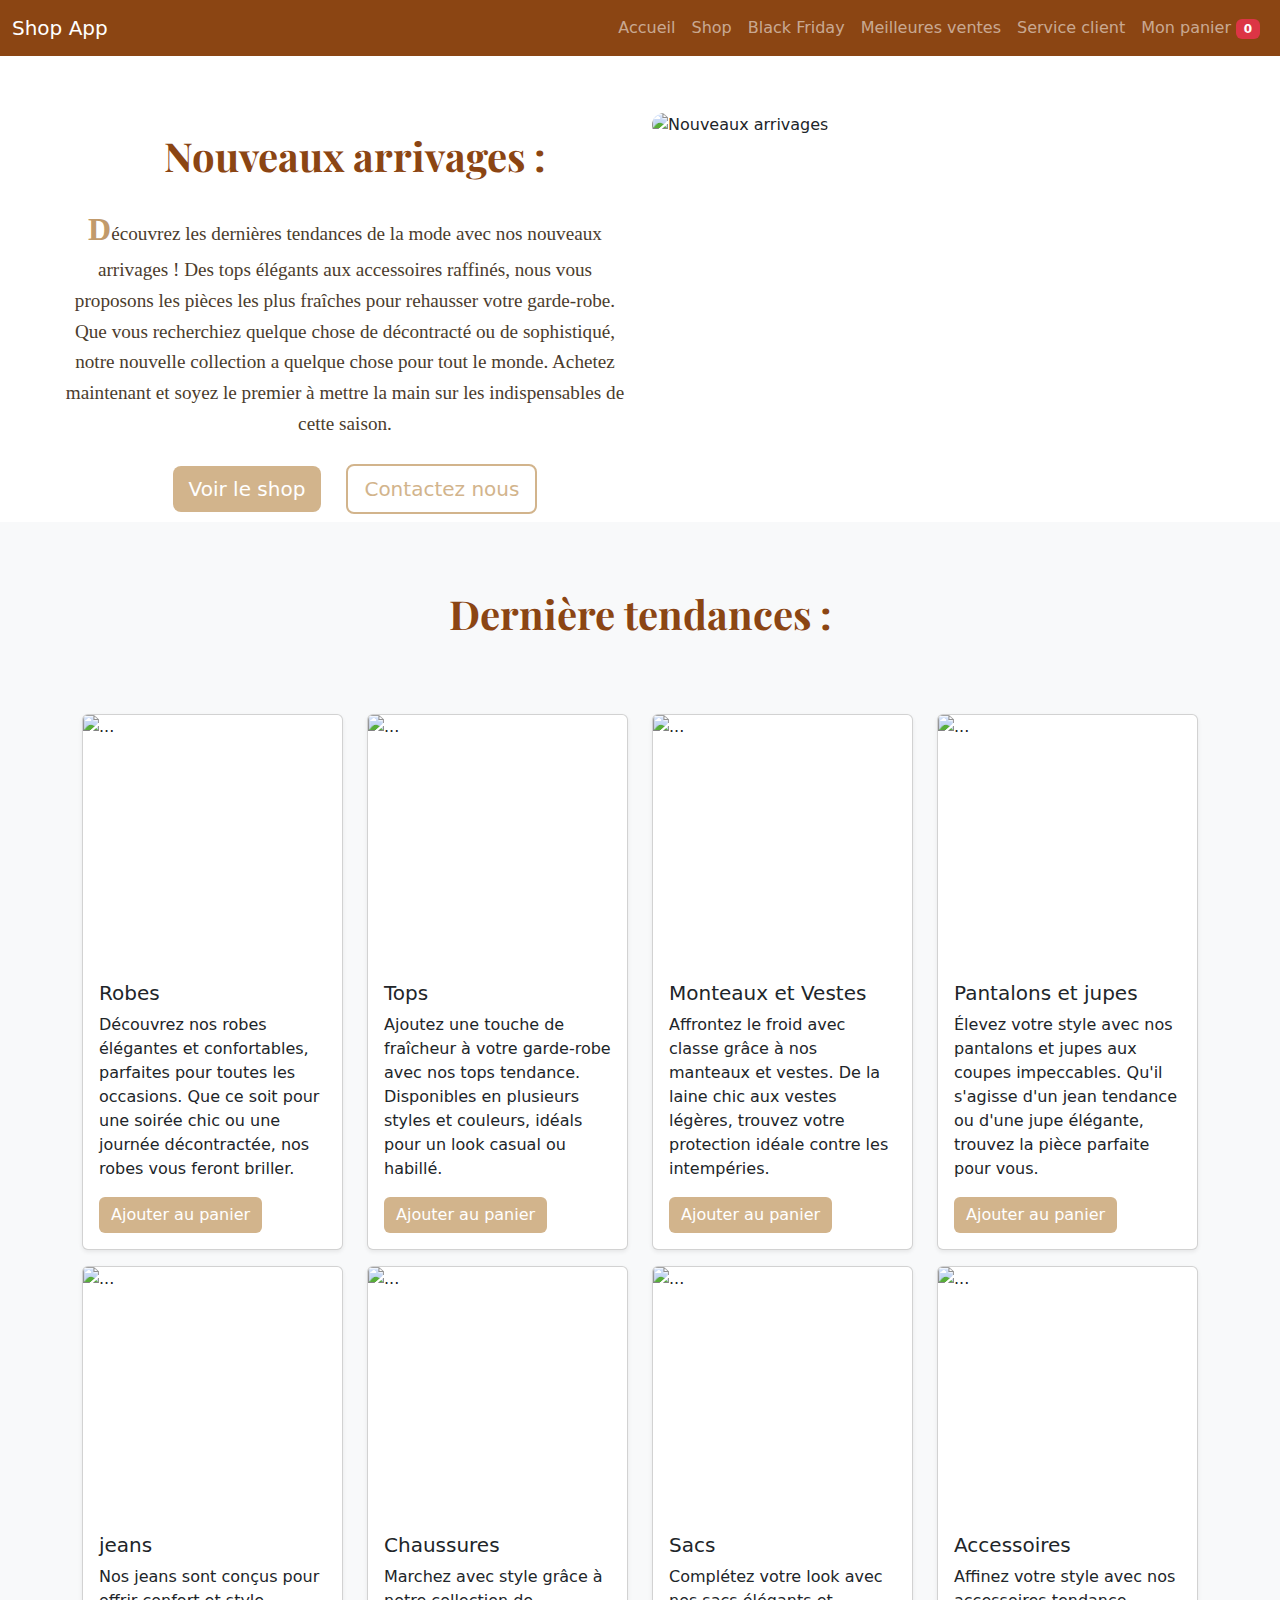
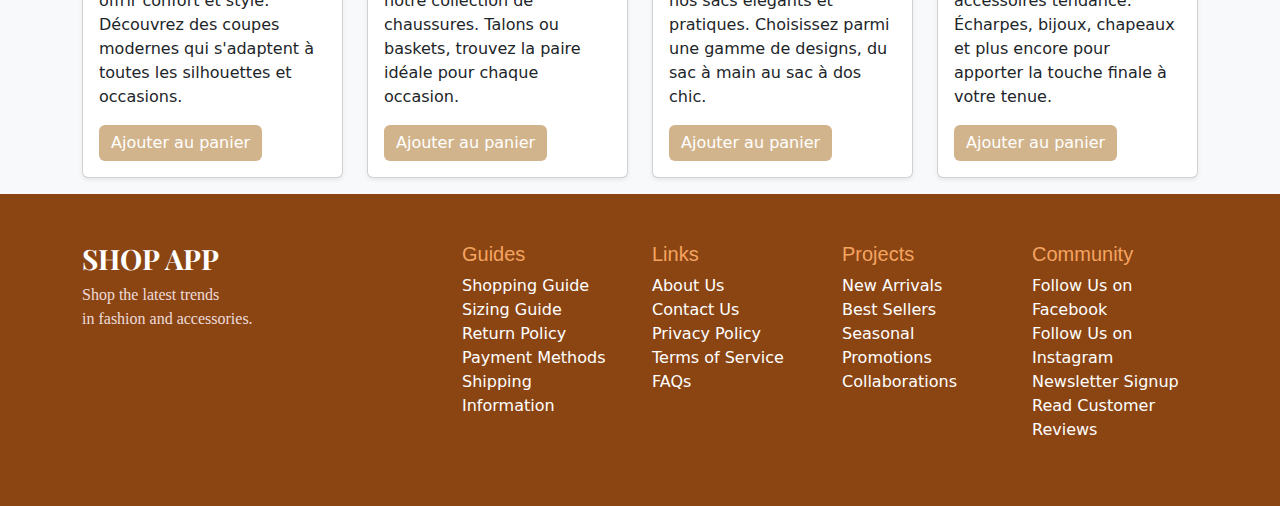
==== webproject/index.html @ 7cdb0246 "index.html" ====
<!DOCTYPE html>
<html lang="en">
<head>
    <meta charset="UTF-8">
    
    <meta http-equiv="X-UA-Compatible" content="IE-edge">
    <!-- Ensures the page is rendered in the highest mode of compatibility available in Internet Explorer -->
    <meta name="viewport" content="width=device-width, initial-scale=1.0">
    <title>Bootstrap</title>
    <link rel="stylesheet" href="bootstrap-5.3.3-dist/css/bootstrap.min.css">
    <!-- Links the Bootstrap CSS file -->
    <link rel="stylesheet" href="styless.css">
    <link href="https://fonts.googleapis.com/css2?family=Playfair+Display:wght@700&display=swap" rel="stylesheet">
</head>
<body class="bg-white">
    <!-- Navigation Bar -->
    <nav class="navbar navbar-expand-lg  navbar-dark" style="background-color: #8B4513;">
        <div class="container-fluid">
            <a class="navbar-brand font-weight" href="#"> Shop App </a>
            <button class="navbar-toggler" type="button" data-bs-toggle="collapse" data-bs-target="#navbarScroll">
                <span class="navbar-toggler-icon"></span>
            </button>
            <div class="collapse navbar-collapse" id="navbarSupportedcontent">
                <ul class="navbar-nav ms-auto mb-2 mb-lg-0 ">
                    <li class="nav-item">
                        <a class="nav-link" href="#"> Accueil </a>
                    </li>
                    <li class="nav-item">
                        <a class="nav-link" href="#"> Shop </a>
                    </li>
                    <li class="nav-item">
                        <a class="nav-link" href="#"> Black Friday </a>
                    </li>
                    <li class="nav-item">
                        <a class="nav-link" href="#"> Meilleures ventes </a>
                    </li>
                    <li class="nav-item">
                        <a class="nav-link" href="#"> Service client </a>
                    </li>
                    <li class="nav-item">
                        <a class="nav-link" href="#"> Mon panier <span class="badge bg-danger fw-bold">0</span></a>
                    </li>
                </ul>
            </div>
        </div>
    </nav>

    <!-- Hero Section -->
    <section class="py-5">
        <div class="container">
            <div class="row mt-5">
                <div class="col-md-6 d-flex align-items-center">
                    <div>
                        <h1 class="fw-bold hero-title">Nouveaux arrivages :</h1>
                        <p class="my-4 fancy-text">
                                Découvrez les dernières tendances de la mode avec nos nouveaux arrivages ! Des tops élégants aux accessoires raffinés,
                                 nous vous proposons les pièces les plus fraîches pour rehausser votre garde-robe.
                                 Que vous recherchiez quelque chose de décontracté ou de sophistiqué, notre nouvelle collection a quelque chose pour tout le monde. 
                                Achetez maintenant et soyez le premier à mettre la main sur les indispensables de cette saison. 
                        </p>
                        <div class="button-container" >
                            <button class="btn btn-shop btn-lg">Voir le shop</button>
                            <button class="btn btn-outline-shop btn-lg">Contactez nous</button>
                        </div>
                    </div>
                </div>
                <div class="col-md-6">
                    <img src="download (2).jpeg" alt="Nouveaux arrivages" class="w-100 rounded-5">
                </div>
            </div>
        </div>
    </section>

    <!-- Product Gallery Section -->
    <section class="bg-light py-5">
        <div class="container">
            <h1 class="fw-bold section-title">Dernière tendances :</h1><br><br>
            <div class="row">
                <div class="col-md-6 col-lg-3 my-2">
                    <div class="card shadow-sm">
                        <img src="dress.jpeg" class="card-img-top" alt="...">
                        <div class="card-body">
                            <!-- Body of the card containing text and a button -->
                            <h5 class="card-title">Robes</h5>
                            <p class="card-text">
                                Découvrez nos robes élégantes et confortables, parfaites pour toutes les occasions.
                                 Que ce soit pour une soirée chic ou une journée décontractée, nos robes vous feront briller.
                            </p>
                            <a href="#" class="btn custom-button">Ajouter au panier</a>
                        </div>
                    </div>
                </div>
                <div class="col-md-6 col-lg-3 my-2">
                    <div class="card shadow-sm"> 
                         <img src="crop.jpeg" class="card-img-top" alt="...">
                         <div class="card-body"> 
                            <h5 class="card-title">Tops</h5>
                            <p class="card-text">Ajoutez une touche de fraîcheur à votre garde-robe avec nos tops tendance. 
                                Disponibles en plusieurs styles et couleurs, idéals pour un look casual ou habillé.</p>
                            <a href="#" class="btn custom-button">Ajouter au panier</a> 
                        </div> 
                    </div>
                </div>
                <div class="col-md-6 col-lg-3 my-2">
                    <div class="card shadow-sm"> 
                         <img src="veste.jpeg" class="card-img-top" alt="...">
                         <div class="card-body"> 
                            <h5 class="card-title">Monteaux et Vestes</h5>
                            <p class="card-text">Affrontez le froid avec classe grâce à nos manteaux et vestes.
                                 De la laine chic aux vestes légères, trouvez votre protection idéale contre les intempéries.</p>
                            <a href="#" class="btn custom-button">Ajouter au panier</a> 
                        </div> 
                    </div>
                </div>
                <div class="col-md-6 col-lg-3 my-2">
                    <div class="card shadow-sm"> 
                         <img src="pant.jpeg" class="card-img-top" alt="...">
                         <div class="card-body"> 
                            <h5 class="card-title">Pantalons et jupes</h5>
                            <p class="card-text">Élevez votre style avec nos pantalons et jupes aux coupes impeccables. 
                                Qu'il s'agisse d'un jean tendance ou d'une jupe élégante, trouvez la pièce parfaite pour vous.</p>
                            <a href="#" class="btn custom-button">Ajouter au panier</a> 
                        </div> 
                    </div>
                </div>
                <div class="col-md-6 col-lg-3 my-2">
                    <div class="card shadow-sm"> 
                         <img src="jean.jpeg" class="card-img-top" alt="...">
                         <div class="card-body"> 
                            <h5 class="card-title">jeans</h5>
                            <p class="card-text">Nos jeans sont conçus pour offrir confort et style.
                                 Découvrez des coupes modernes qui s'adaptent à toutes les silhouettes et occasions.</p>
                            <a href="#" class="btn custom-button">Ajouter au panier</a> 
                        </div> 
                    </div>
                </div>
                <div class="col-md-6 col-lg-3 my-2">
                    <div class="card shadow-sm"> 
                         <img src="chaussure.jpeg" class="card-img-top" alt="...">
                         <div class="card-body"> 
                            <h5 class="card-title">Chaussures</h5>
                            <p class="card-text">Marchez avec style grâce à notre collection de chaussures. 
                                Talons ou baskets, trouvez la paire idéale pour chaque occasion.</p>
                            <a href="#" class="btn custom-button">Ajouter au panier</a> 
                        </div> 
                    </div>
                </div>
                <div class="col-md-6 col-lg-3 my-2">
                    <div class="card shadow-sm"> 
                         <img src="bag.jpeg" class="card-img-top" alt="...">
                         <div class="card-body"> 
                            <h5 class="card-title">Sacs</h5>
                            <p class="card-text">Complétez votre look avec nos sacs élégants et pratiques.
                                 Choisissez parmi une gamme de designs, du sac à main au sac à dos chic.</p>
                            <a href="#" class="btn custom-button">Ajouter au panier</a> 
                        </div> 
                    </div>
                </div>
                <div class="col-md-6 col-lg-3 my-2">
                <div class="card shadow-sm"> 
                     <img src="clips.jpeg" class="card-img-top" alt="...">
                     <div class="card-body"> 
                        <h5 class="card-title">Accessoires</h5>
                        <p class="card-text">Affinez votre style avec nos accessoires tendance. 
                            Écharpes, bijoux, chapeaux et plus encore pour apporter la touche finale à votre tenue.</p>
                        <a href="#" class="btn custom-button">Ajouter au panier</a> 
                    </div> 
                </div>
            </div>

            </div>
        </div>
    </section>

    <!-- Footer Section -->
    <section class="text-white py-5" style="background-color: #8B4513;">       
            <footer class="container">
                <div class="row">
                    <div class="col-md-4">
                        <div class="h3 fw-bold">SHOP APP</div>
                        <p>Shop the latest trends <br>in fashion and accessories.</p>
                    </div>
                    <div class="col-md-8">
                        <div class="row">
                            <div class="col-md-3">
                                <h5>Guides</h5>
                                <ul>
                                    <li><a href="#">Shopping Guide</a></li>
                                    <li><a href="#">Sizing Guide</a></li>
                                    <li><a href="#">Return Policy</a></li>
                                    <li><a href="#">Payment Methods</a></li>
                                    <li><a href="#">Shipping Information</a></li>
                                </ul>
                            </div> 
                            <div class="col-md-3">
                                <h5>Links</h5>
                                <ul>
                                    <li><a href="#">About Us</a></li>
                                    <li><a href="#">Contact Us</a></li>
                                    <li><a href="#">Privacy Policy</a></li>
                                    <li><a href="#">Terms of Service</a></li>
                                    <li><a href="#">FAQs</a></li>
                                </ul>
                            </div>
                            <div class="col-md-3">
                                <h5>Projects</h5>
                                <ul>
                                    <li><a href="#">New Arrivals</a></li>
                                    <li><a href="#">Best Sellers</a></li>
                                    <li><a href="#">Seasonal Promotions</a></li>
                                    <li><a href="#">Collaborations</a></li>
                                </ul>
                            </div>
                            <div class="col-md-3">
                                <h5>Community</h5>
                                <ul>
                                    <li><a href="#">Follow Us on Facebook</a></li>
                                    <li><a href="#">Follow Us on Instagram</a></li>
                                    <li><a href="#">Newsletter Signup</a></li>
                                    <li><a href="#">Read Customer Reviews</a></li>
                                </ul>
                            </div>
                        </div>
                    </div>
                </div>
            </footer>
        
    </section>
</body>
</html>
---- webproject/styless.css ----
.btn-shop {
    background-color: #D2B48C;  
    color: white;
    border: none;
}

.btn-outline-shop {
    background-color: transparent;
    color: #D2B48C;
    border: 2px solid #D2B48C;  
}

.btn-shop:hover, .btn-outline-shop:hover {
    background-color: #C19A6B;  
    color: white;
}
.button-container {
    text-align: center;              
    margin-top: 20px;   
}             

.button-container .btn {
    margin: 0 10px;                  
}
.fancy-text {
    font-family: 'Georgia', serif;  
    font-size: 1.2rem;               
    line-height: 1.6;               
    color: #4B3C2D;                  
    text-align: center;              
    margin: 20px 0;                  
    margin-left: -20px;              
}

.fancy-text::first-letter {
    font-size: 2rem;                
    font-weight: bold;               
    color: #C19A6B;                  
}

.hero-title,  /* por "Nouveaux arrivages" title */
.section-title { /* pour "Dernières tendances" */
    font-family: 'Playfair Display', serif; 
    font-size: 2.5rem;                      
    font-weight: 700;                       
    color: #8B4513;                         
    text-align: center;                    
    margin: 20px 0;                        
    
}
.card {
    transition: transform 0.3s ease, box-shadow 0.3s ease; 
}

.card:hover {
    transform: translateY(-10px); 
    box-shadow: 0 4px 20px rgba(0, 0, 0, 0.2); 
}

.card-img-top {
    width: 100%;        
    height: 250px;      
    object-fit: cover;  
}

.custom-button {
    background-color: #D2B48C; 
    color: white; 
    border: none; 
}

.custom-button:hover {
    background-color: #F4A460; 
}
footer a {
    color: white; 
    text-decoration: none; 
}

footer a:hover {
    color: #F4A460; 
}
footer ul {
    list-style-type: none; 
    padding-left: 0; 
}
footer h5 {
    color: #F4A460; 
    font-family: 'Montserrat', sans-serif; 
}
footer .h3 {
    color: white; 
    font-family: 'Playfair Display', serif;
}
footer p {
    color: #eddbdb; 
    font-family: 'Lora', serif; 
}
footer a {
    color: #FFFFFF; 
}
footer a:hover {
    color: #ff9900; 
}
footer ul {
    list-style-type: none; 
    padding-left: 0px;
}
section.py-5 {
    margin-top: -40px; 
}
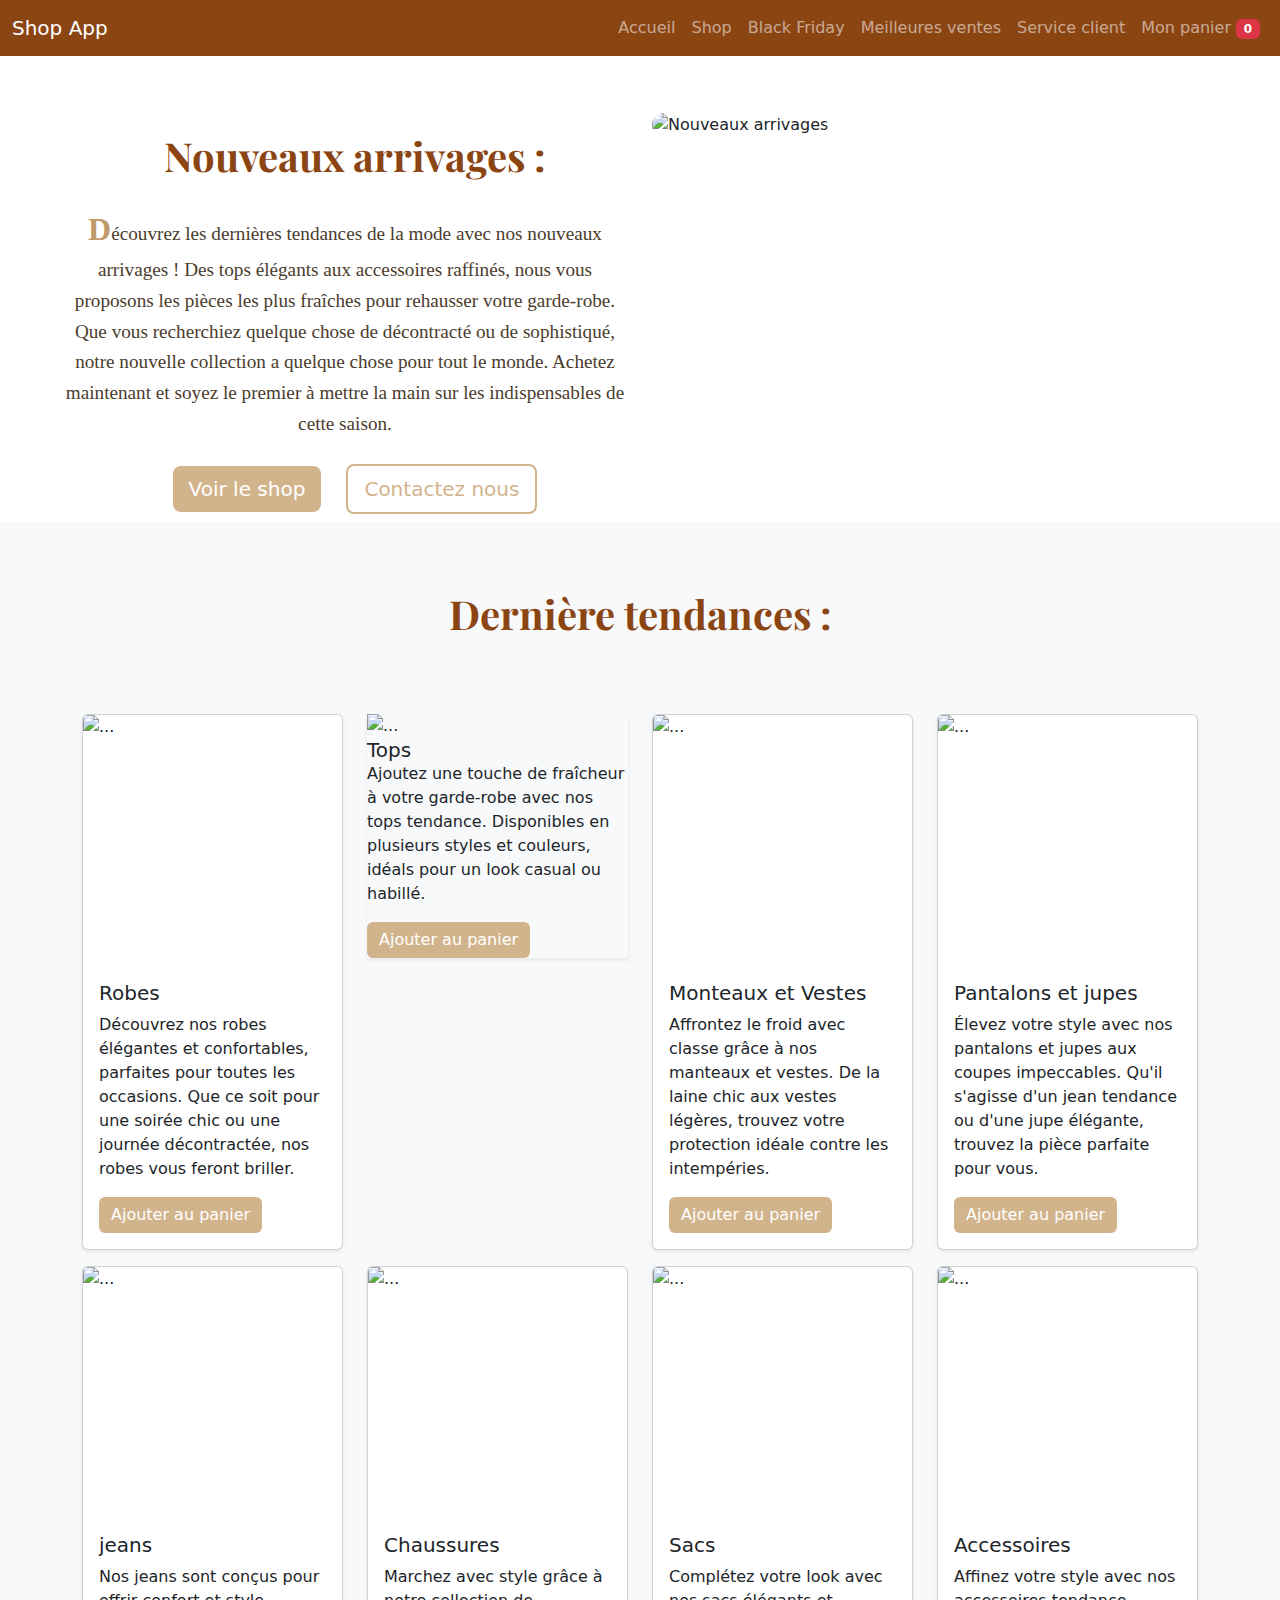
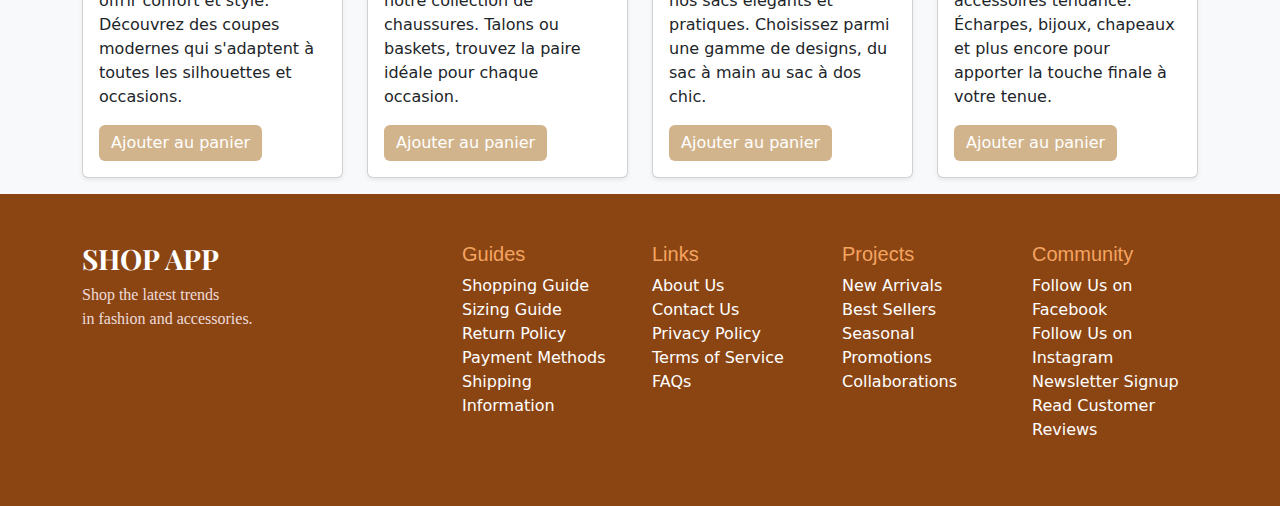
==== commit 4aa28a39: "index.html" ====
--- a/webproject/index.html
+++ b/webproject/index.html
@@ -9,7 +9,7 @@
     <title>Bootstrap</title>
     <link rel="stylesheet" href="bootstrap-5.3.3-dist/css/bootstrap.min.css">
     <!-- Links the Bootstrap CSS file -->
-    <link rel="stylesheet" href="styless.css">
+    <link rel="stylesheet" href="styles.css">
     <link href="https://fonts.googleapis.com/css2?family=Playfair+Display:wght@700&display=swap" rel="stylesheet">
 </head>
 <body class="bg-white">
@@ -65,7 +65,7 @@
                     </div>
                 </div>
                 <div class="col-md-6">
-                    <img src="download (2).jpeg" alt="Nouveaux arrivages" class="w-100 rounded-5">
+                    <img src="/pictures/download (2).jpeg" alt="Nouveaux arrivages" class="w-100 rounded-5">
                 </div>
             </div>
         </div>
@@ -78,7 +78,7 @@
             <div class="row">
                 <div class="col-md-6 col-lg-3 my-2">
                     <div class="card shadow-sm">
-                        <img src="dress.jpeg" class="card-img-top" alt="...">
+                        <img src="/pictures/dress.jpeg" class="card-img-top" alt="...">
                         <div class="card-body">
                             <!-- Body of the card containing text and a button -->
                             <h5 class="card-title">Robes</h5>
@@ -91,7 +91,7 @@
                     </div>
                 </div>
                 <div class="col-md-6 col-lg-3 my-2">
-                    <div class="card shadow-sm"> 
+                    <div class="/pictures/card shadow-sm"> 
                          <img src="crop.jpeg" class="card-img-top" alt="...">
                          <div class="card-body"> 
                             <h5 class="card-title">Tops</h5>
@@ -103,7 +103,7 @@
                 </div>
                 <div class="col-md-6 col-lg-3 my-2">
                     <div class="card shadow-sm"> 
-                         <img src="veste.jpeg" class="card-img-top" alt="...">
+                         <img src="/pictures/veste.jpeg" class="card-img-top" alt="...">
                          <div class="card-body"> 
                             <h5 class="card-title">Monteaux et Vestes</h5>
                             <p class="card-text">Affrontez le froid avec classe grâce à nos manteaux et vestes.
@@ -114,7 +114,7 @@
                 </div>
                 <div class="col-md-6 col-lg-3 my-2">
                     <div class="card shadow-sm"> 
-                         <img src="pant.jpeg" class="card-img-top" alt="...">
+                         <img src="/pictures/pant.jpeg" class="card-img-top" alt="...">
                          <div class="card-body"> 
                             <h5 class="card-title">Pantalons et jupes</h5>
                             <p class="card-text">Élevez votre style avec nos pantalons et jupes aux coupes impeccables. 
@@ -125,7 +125,7 @@
                 </div>
                 <div class="col-md-6 col-lg-3 my-2">
                     <div class="card shadow-sm"> 
-                         <img src="jean.jpeg" class="card-img-top" alt="...">
+                         <img src="/pictures/jean.jpeg" class="card-img-top" alt="...">
                          <div class="card-body"> 
                             <h5 class="card-title">jeans</h5>
                             <p class="card-text">Nos jeans sont conçus pour offrir confort et style.
@@ -136,7 +136,7 @@
                 </div>
                 <div class="col-md-6 col-lg-3 my-2">
                     <div class="card shadow-sm"> 
-                         <img src="chaussure.jpeg" class="card-img-top" alt="...">
+                         <img src="/pictures/chaussure.jpeg" class="card-img-top" alt="...">
                          <div class="card-body"> 
                             <h5 class="card-title">Chaussures</h5>
                             <p class="card-text">Marchez avec style grâce à notre collection de chaussures. 
@@ -147,7 +147,7 @@
                 </div>
                 <div class="col-md-6 col-lg-3 my-2">
                     <div class="card shadow-sm"> 
-                         <img src="bag.jpeg" class="card-img-top" alt="...">
+                         <img src="/pictures/bag.jpeg" class="card-img-top" alt="...">
                          <div class="card-body"> 
                             <h5 class="card-title">Sacs</h5>
                             <p class="card-text">Complétez votre look avec nos sacs élégants et pratiques.
@@ -158,7 +158,7 @@
                 </div>
                 <div class="col-md-6 col-lg-3 my-2">
                 <div class="card shadow-sm"> 
-                     <img src="clips.jpeg" class="card-img-top" alt="...">
+                     <img src="/pictures/clips.jpeg" class="card-img-top" alt="...">
                      <div class="card-body"> 
                         <h5 class="card-title">Accessoires</h5>
                         <p class="card-text">Affinez votre style avec nos accessoires tendance. 
--- a/webproject/styles.css
+++ b/webproject/styles.css
@@ -0,0 +1,117 @@
+
+.btn-shop {
+    background-color: #D2B48C;  
+    color: white;
+    border: none;
+}
+
+.btn-outline-shop {
+    background-color: transparent;
+    color: #D2B48C;
+    border: 2px solid #D2B48C;  
+}
+
+.btn-shop:hover, .btn-outline-shop:hover {
+    background-color: #C19A6B;  
+    color: white;
+}
+.button-container {
+    text-align: center;              
+    margin-top: 20px;   
+}             
+
+.button-container .btn {
+    margin: 0 10px;                  
+}
+.fancy-text {
+    font-family: 'Georgia', serif;  
+    font-size: 1.2rem;               
+    line-height: 1.6;               
+    color: #4B3C2D;                  
+    text-align: center;              
+    margin: 20px 0;                  
+    margin-left: -20px;              
+}
+
+.fancy-text::first-letter {
+    font-size: 2rem;                
+    font-weight: bold;               
+    color: #C19A6B;                  
+}
+
+.hero-title,  /* por "Nouveaux arrivages" title */
+.section-title { /* pour "Dernières tendances" */
+    font-family: 'Playfair Display', serif; 
+    font-size: 2.5rem;                      
+    font-weight: 700;                       
+    color: #8B4513;                         
+    text-align: center;                    
+    margin: 20px 0;                        
+    
+}
+.card {
+    transition: transform 0.3s ease, box-shadow 0.3s ease; 
+}
+
+.card:hover {
+    transform: translateY(-10px); 
+    box-shadow: 0 4px 20px rgba(0, 0, 0, 0.2); 
+}
+
+.card-img-top {
+    width: 100%;        
+    height: 250px;      
+    object-fit: cover;  
+}
+
+.custom-button {
+    background-color: #D2B48C; 
+    color: white; 
+    border: none; 
+}
+
+.custom-button:hover {
+    background-color: #F4A460; 
+}
+footer a {
+    color: white; 
+    text-decoration: none; 
+}
+
+footer a:hover {
+    color: #F4A460; 
+}
+footer ul {
+    list-style-type: none; 
+    padding-left: 0; 
+}
+footer h5 {
+    color: #F4A460; 
+    font-family: 'Montserrat', sans-serif; 
+}
+footer .h3 {
+    color: white; 
+    font-family: 'Playfair Display', serif;
+}
+footer p {
+    color: #eddbdb; 
+    font-family: 'Lora', serif; 
+}
+footer a {
+    color: #FFFFFF; 
+}
+footer a:hover {
+    color: #ff9900; 
+}
+footer ul {
+    list-style-type: none; 
+    padding-left: 0px;
+}
+section.py-5 {
+    margin-top: -40px; 
+}
+
+
+
+
+
